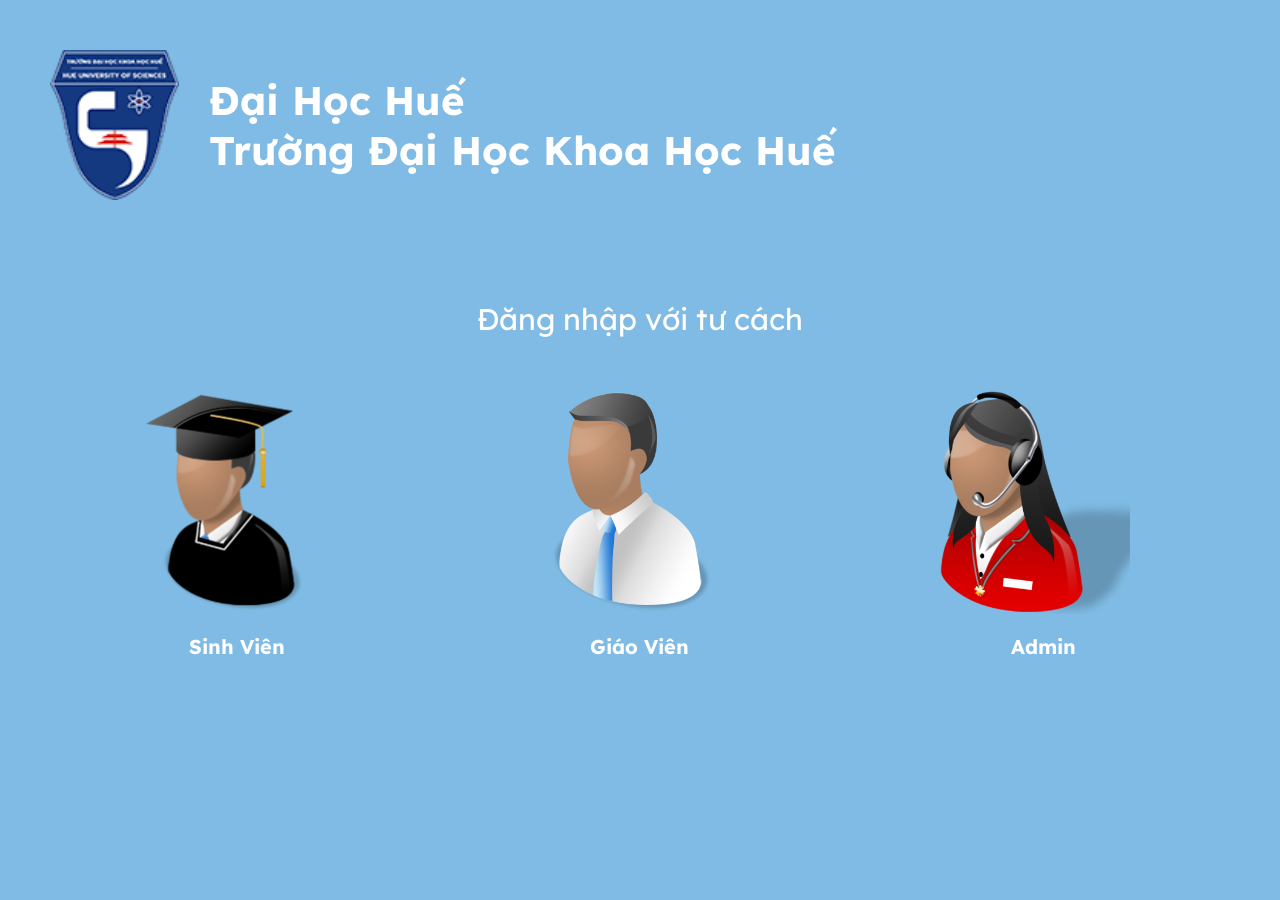
==== index.html @ 8132c009 "Tao Project Quan Ly Class - Tao Trang Chu" ====
<html lang="en">
  <head>
    <meta charset="UTF-8">
    <meta name="viewport" content="width=device-width, initial-scale=1.0">
    <title>Document</title>
    <link rel="stylesheet" href="assets/css/style.css">
    <link rel="stylesheet" href="path/to/font-awesome/css/font-awesome.min.css">
  </head>
  <body>
    <div class="container">
      <div class="inner-top">
        <div class="inner-logo">
          <a href="#"><img src="./assets/image/logo.png" alt="logo"></a>
        </div>
        <h1 class="inner-title">Đại Học Huế <br> Trường Đại Học Khoa Học
          Huế</h1>
      </div>
      <div class="inner-middle">
        <h2 class="inner-title">Đăng nhập với tư cách</h2>
        <div class="inner-list">
          <div class="inner-login-options">
            <a href="#">
              <div class="inner-image">
                <img src="./assets/image/icon-student.svg" alt>
              </div>
              <h3 class="inner-title">Sinh Viên</h3>
            </a>
          </div>
          <div class="inner-login-options">
            <a href="#">
              <div class="inner-image">
                <img src="./assets/image/icon-teacher.svg" alt>
              </div>
              <h3 class="inner-title">Giáo Viên</h3>
            </a>
          </div>
          <div class="inner-login-options">
            <a href="#">
              <div class="inner-image">
                <img src="./assets/image/icon-admin.svg" alt>
              </div>
              <h3 class="inner-title">Admin</h3>
            </a>
          </div>
        </div>
      </div>
    </div>
  </body>
</html>
---- assets/css/style.css ----
@import url('https://fonts.googleapis.com/css2?family=Lexend+Deca:wght@100..900&display=swap');

* {
  box-sizing: border-box;
  font-family: "Lexend Deca", sans-serif;
}

body {
  margin: 0;
  position: relative;
}

a {
  text-decoration: none;
}

img {
  display: block;
}

:root {
  --color-background: #7FBBE4;
  --color-text: black;
}

.container {
  min-width: 100%;
  min-height: 100%;
  background-color: #7FBBE4;
  padding: 50px 50px;
}

.inner-top {
  display: flex;
  align-items: center;
  gap: 30px;
  margin-bottom: 100px;
}

.inner-top .inner-logo img{
  width: auto;
  height: 150px;
}

.inner-top .inner-title {
  color: #fff;
  font-size: 40px;
  font-weight: 900px;
  margin: 0;
  flex: 1;
}

.inner-middle .inner-title {
  margin: 0;
  margin-bottom: 50px;
  text-align: center;
  color: #fff;
  font-size: 30px;
  font-weight: 400;
}

.inner-middle .inner-list {
  display: grid;
  grid-template-columns: repeat(3, 1fr);
  gap: 30px;
}

.inner-middle .inner-login-options a {
  display: flex;
  gap: 20px;
  flex-wrap: wrap;
  flex-direction: column;
  align-items: center;
  justify-content: center;
}

.inner-middle .inner-login-options a .inner-image {
  aspect-ratio: 200/200;
}

.inner-middle .inner-login-options a .inner-image img {
  width: 200px;
  height: auto;
  object-fit: cover;
}

.inner-middle .inner-login-options a .inner-title {
  margin: 0;
  font-size: 20px;
  font-weight: 700;
}

.inner-middle .inner-login-options a:hover .inner-title{
  color: black;
}
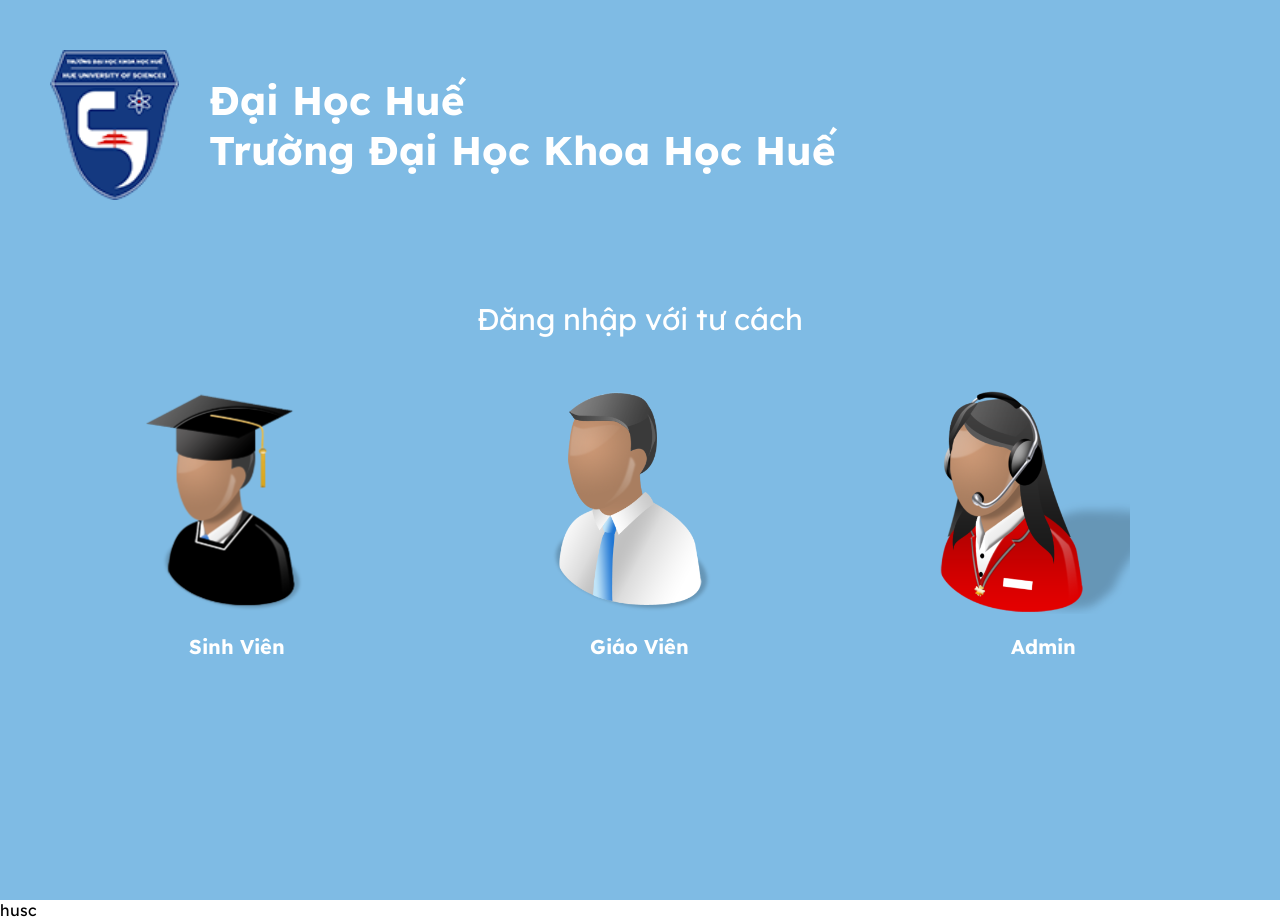
==== commit dea2ac5d: "Cap nhat trang chu" ====
--- a/index.html
+++ b/index.html
@@ -45,5 +45,8 @@
         </div>
       </div>
     </div>
+    <footer>
+      husc
+    </footer>
   </body>
 </html>
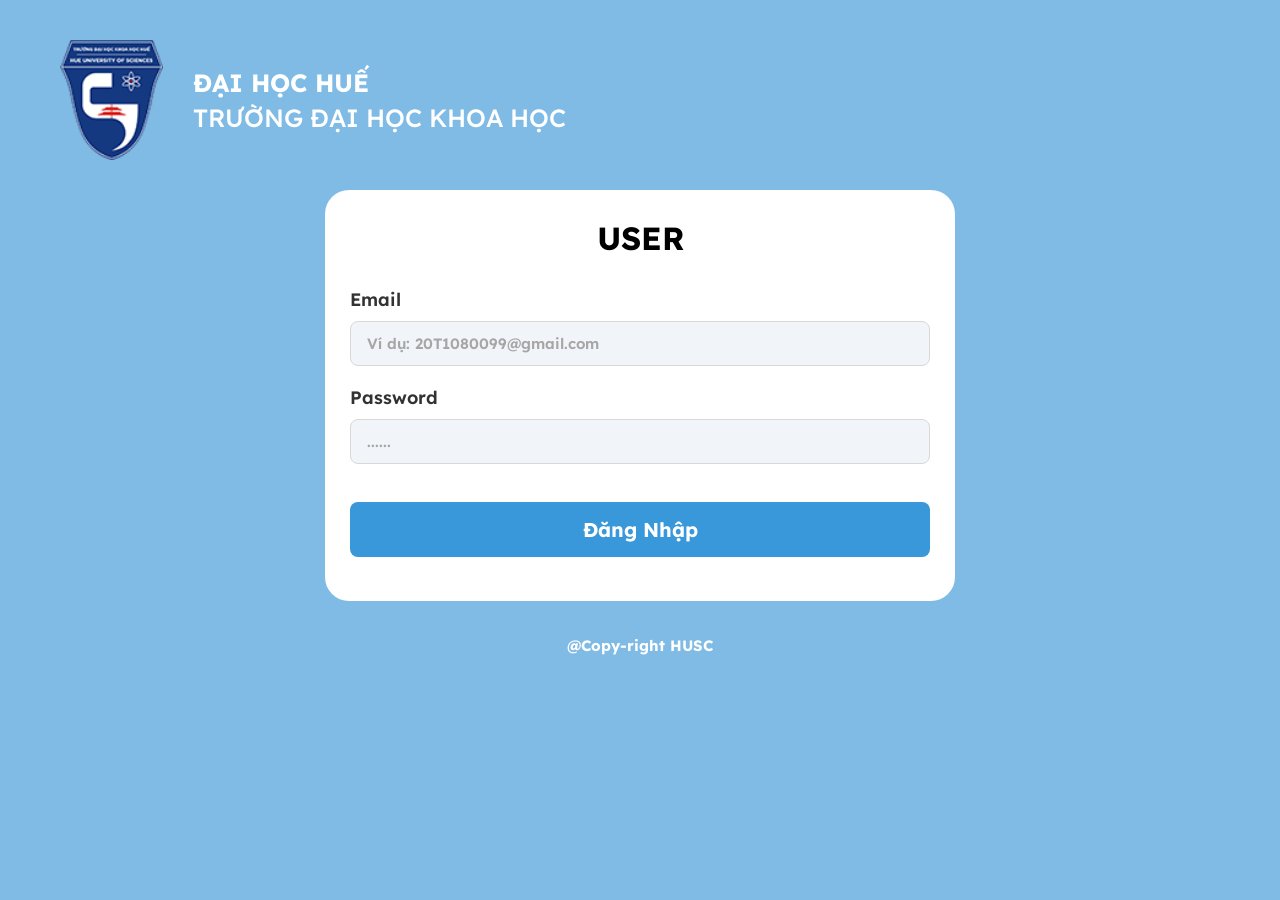
==== commit 9a412eba: "Tao 3 trang class" ====
--- a/index.html
+++ b/index.html
@@ -1,52 +1,44 @@
 <html lang="en">
-  <head>
-    <meta charset="UTF-8">
-    <meta name="viewport" content="width=device-width, initial-scale=1.0">
-    <title>Document</title>
-    <link rel="stylesheet" href="assets/css/style.css">
-    <link rel="stylesheet" href="path/to/font-awesome/css/font-awesome.min.css">
-  </head>
-  <body>
-    <div class="container">
-      <div class="inner-top">
-        <div class="inner-logo">
-          <a href="#"><img src="./assets/image/logo.png" alt="logo"></a>
+<head>
+  <meta charset="UTF-8">
+  <meta name="viewport" content="width=device-width, initial-scale=1.0">
+  <title>Trang Chủ</title>
+  <link rel="stylesheet" href="./assets/css/style.css">
+</head>
+<body>
+  <div class="page-account">
+    <div class="inner-top">
+      <div class="inner-logo">
+        <a href="#">
+          <img src="./assets/image/logo.png" alt="logo">
+        </a>
+      </div>
+      <h1 class="inner-title">
+        ĐẠI HỌC HUẾ<br>
+        <span>TRƯỜNG ĐẠI HỌC KHOA HỌC</span> 
+      </h1>
+    </div>
+    <div class="inner-middle">
+      <h2 class="inner-title">
+        USER
+      </h2>
+      <form action="" class="inner-form">
+        <div class="inner-group">
+          <label for="email" class="inner-label">Email</label>
+          <input class="inner-input" type="email" name="" id="email" placeholder="Ví dụ: 20T1080099@gmail.com">
         </div>
-        <h1 class="inner-title">Đại Học Huế <br> Trường Đại Học Khoa Học
-          Huế</h1>
-      </div>
-      <div class="inner-middle">
-        <h2 class="inner-title">Đăng nhập với tư cách</h2>
-        <div class="inner-list">
-          <div class="inner-login-options">
-            <a href="#">
-              <div class="inner-image">
-                <img src="./assets/image/icon-student.svg" alt>
-              </div>
-              <h3 class="inner-title">Sinh Viên</h3>
-            </a>
-          </div>
-          <div class="inner-login-options">
-            <a href="#">
-              <div class="inner-image">
-                <img src="./assets/image/icon-teacher.svg" alt>
-              </div>
-              <h3 class="inner-title">Giáo Viên</h3>
-            </a>
-          </div>
-          <div class="inner-login-options">
-            <a href="#">
-              <div class="inner-image">
-                <img src="./assets/image/icon-admin.svg" alt>
-              </div>
-              <h3 class="inner-title">Admin</h3>
-            </a>
-          </div>
+        <div class="inner-group">
+          <label for="password" class="inner-label">Password</label>
+          <input class="inner-input" type="password" name="" id="password" placeholder="......">
         </div>
+        <button class="inner-button">Đăng Nhập</button>
+      </form>
+    </div>
+    <div class="inner-bottom">
+      <div class="inner-copyright">
+        @Copy-right HUSC
       </div>
     </div>
-    <footer>
-      husc
-    </footer>
-  </body>
+  </div>
+</body>
 </html>
--- a/assets/css/style.css
+++ b/assets/css/style.css
@@ -18,86 +18,424 @@
   display: block;
 }
 
+
+li {
+  list-style: none;  
+}
+
 :root {
   --color-background: #7FBBE4;
   --color-text: black;
 }
 
-.container {
-  min-width: 100%;
-  min-height: 100%;
+.page-account {
+  background-color: var(--color-background);
+  min-height: 100vh;
+  padding: 40px 0;  
+}
+
+.page-account .inner-top {
+  margin: 0 0 30px 60px;
+  display: flex;
+  align-items: center;
+  gap: 30px;
+}
+
+.page-account .inner-top .inner-logo a img {
+  width: auto;
+  height: 120px;
+}
+
+.page-account .inner-top .inner-title {
+  line-height: 1.4;
+  margin: 0;
+  font-size: 25px;
+  font-weight: 700;
+  color: #fff;
+}
+
+.page-account .inner-top .inner-title span {
+  font-weight: 500;
+}
+
+
+.page-account .inner-middle {
+  width: 630px;
+  margin-left: auto;
+  margin-right: auto;
+  margin-bottom: 35px; 
+  background-color: #fff;
+  border-radius: 24px;
+  padding: 28px 25px;
+}
+
+.page-account .inner-middle .inner-title {
+  margin-top: 0;
+  margin-bottom: 30px;
+  text-align: center;
+  font-size: 32px;
+  font-weight: 700;
+  color: var(--color-text);
+}
+
+.page-account .inner-form .inner-group {
+  margin-bottom: 20px;
+}
+
+.page-account .inner-form .inner-label {
+  display: block;
+  margin-bottom: 10px;
+  font-size: 18px;
+  font-weight: 600;
+  opacity: 0.8;
+}
+
+.page-account .inner-group .inner-input {
+  background-color: #F1F4F9;
+  border-radius: 8px;
+  width: 100%;
+  height: 45px;
+  border: 1px solid #D8D8D8;
+  padding: 0 16px; 
+  outline: none;
+}
+
+.page-account .inner-group .inner-input::placeholder {
+  font-size: 15px;
+  font-weight: 600;
+  color: #A6A6A6;
+}
+
+.page-account .inner-form .inner-button {
+  width: 100%;
+  padding: 15px;
+  border-radius: 8px;
+  background-color: #3898d9;
+  border: none;
+  margin-top: 18px;
+  font-size: 20px;
+  font-weight: 700;
+  color: #fff;
+}
+
+.page-account .inner-form .inner-button:hover {
+  background-color: #5d96bb;
+}
+
+.page-account .inner-bottom {
+  text-align: center;
+}
+
+.page-account .inner-bottom .inner-copyright {
+  font-size: 15px;  
+  font-weight: 700;
+  color: #fff;
+}
+
+.side {
   background-color: #7FBBE4;
-  padding: 50px 50px;
-}
-
-.inner-top {
-  display: flex;
-  align-items: center;
-  gap: 30px;
-  margin-bottom: 100px;
-}
-
-.inner-top .inner-logo img{
-  width: auto;
-  height: 150px;
-}
-
-.inner-top .inner-title {
-  color: #fff;
+  width: 240px;
+  min-height: 100vh;
+  padding: 35px 0;
+  position: fixed;
+  top: 0;
+  left: 0;
+  z-index: 9999;
+}
+
+.side .inner-user {
+  display: flex;
+  flex-direction: column;
+  align-items: center; 
+  gap: 12px; 
+  margin-bottom: 60px;
+}
+
+.side .inner-image {
+  width: 140px;
+  height: 140px;
+  border-radius: 50%;
+  background-color: #fff;
+  display: flex;
+  align-items: center;
+  justify-content: center;
+  overflow: hidden;
+}
+
+.side .inner-image a img {
+  width: 100%;
+  height: 100%;
+  object-fit: cover;
+  border-radius: 50%;
+}
+
+.side .inner-user .inner-name {
+  margin: 0;
+  text-align: center;
+  font-size: 20px;
+  font-weight: 700;
+  color: #fff;
+}
+
+.side .inner-menu {
+  background-color: #fff;
+}
+
+.side .inner-menu ul {
+  padding-left: 0;
+  margin: 0;
+  display: flex;
+  flex-direction: column;
+  align-items: center;
+}
+
+.side .inner-menu ul li {
+  width: 100%;
+  text-align: center;
+  border: 1px solid #accde3;
+  padding: 15px 0;
+}
+
+.side .inner-menu ul li a {
+  font-size: 16px;
+  font-weight: 700;
+  color: #3898d9;
+}
+
+.side .inner-menu ul li:hover {
+  background-color: #3898d9;
+  color: #fff;
+}
+
+.side .inner-menu ul li:hover a {
+  color: #fff;
+}
+
+
+.main {
+  position: absolute;
+  left: 240px;
+  top: 0;
+  width: calc(100% - 240px);
+  min-height: 100vh;
+  background-color: #f9faff;
+}
+
+.main .main-top {
+  height: 130px;
+  padding: 10px 40px 20px 40px;
+  position: sticky;
+  top: 0;
+  left: 0;
+  z-index: 9999;
+  /* border-bottom: 1px solid var(--color-background); */
+  /* background-color: ; */
+}
+
+.main .main-top .inner-list-icon ul {
+  margin: 0;
+  padding: 0;
+  display: flex;
+  gap: 25px;
+  align-items: center;
+  position: absolute;
+  top: 20;
+  right: 70;
+}
+
+.main .main-top .inner-list-icon ul li a {
+  font-size: 30px;
+  font-weight: 900;
+  color: var(--color-text);
+}
+
+.main .main-top .inner-list-icon ul li a:hover{
+  color: #3898d9;
+}
+
+.main .main-top .inner-title {
+  color: #3898d9;
+  text-align: center;
   font-size: 40px;
-  font-weight: 900px;
-  margin: 0;
-  flex: 1;
-}
-
-.inner-middle .inner-title {
-  margin: 0;
-  margin-bottom: 50px;
-  text-align: center;
-  color: #fff;
-  font-size: 30px;
-  font-weight: 400;
-}
-
-.inner-middle .inner-list {
+}
+
+
+.main .main-middle {
+  overflow-y: auto;
+  max-height: calc(100vh - 130px);
+  padding: 70px 80px 50px 80px;
+}
+
+.main .main-middle .inner-list {
   display: grid;
   grid-template-columns: repeat(3, 1fr);
-  gap: 30px;
-}
-
-.inner-middle .inner-login-options a {
-  display: flex;
-  gap: 20px;
+  gap: 50px 20px;
+}
+
+.box-class {
+  width: 300px;
+  height: 250px;
+  border-radius: 24px;
+  overflow: hidden;
+}
+
+.box-class a .inner-image {
+  height: 65%;
+  aspect-ratio: 332/180;
+}
+
+.box-class a .inner-image img {
+  width: 100%;
+  height: 100%;
+  object-fit: cover;
+}
+
+.box-class .inner-info {
+  background-color: var(--color-background);
+  height: calc(100% - 65%);
+  padding: 10px;
+  display: flex;
   flex-wrap: wrap;
+  align-items: center;
+}
+
+.box-class .inner-info span {
+  overflow: hidden;
+    display: -webkit-box;
+    -webkit-line-clamp: 1;
+    -webkit-box-orient: vertical;
+  font-size: 16px;
+  font-weight: 500;
+  color: #fff;
+}
+
+.box-info .inner-title {
+  padding-bottom: 10px;
+  border-bottom: 2px solid var(--color-background);
+  margin-top: 0;
+  font-size: 30px;
+  font-weight: 700;
+  color: var(--color-text);
+}
+
+.box-info .inner-part {
+  display: flex;
+  align-items: center;
+}
+
+.box-info .inner-part .inner-table {
+  width: 560px;
+  border: 3px solid #3898d9;
+  padding: 20px;
+  display: flex;
   flex-direction: column;
-  align-items: center;
-  justify-content: center;
-}
-
-.inner-middle .inner-login-options a .inner-image {
-  aspect-ratio: 200/200;
-}
-
-.inner-middle .inner-login-options a .inner-image img {
-  width: 200px;
-  height: auto;
-  object-fit: cover;
-}
-
-.inner-middle .inner-login-options a .inner-title {
-  margin: 0;
-  font-size: 20px;
-  font-weight: 700;
-}
-
-.inner-middle .inner-login-options a:hover .inner-title{
-  color: black;
-}
-
-
-
-
-
-
-
-
+  gap: 25px;
+}
+
+.box-info .inner-group .inner-label {
+  margin-bottom: 15px;
+  font-size: 22px;
+  font-weight: 800;
+  color: var(--color-text);
+}
+
+.box-info .inner-group .inner-display {
+  font-size: 19px;
+  font-weight: 300;
+}
+
+.inner-form-change {
+  margin-top: 70px;
+  display: flex;
+}
+
+.inner-form-change .inner-change-password {
+  width: 560px;
+}
+
+.inner-form-change .inner-change-password .inner-title {
+  margin-top: 0;
+  font-size: 25px;
+  font-weight: 600;
+  color: var(--color-text);
+}
+
+.inner-form-change .inner-group {
+  margin-bottom: 15px;
+}
+
+
+.inner-form-change .inner-group .inner-label{
+  display: block;
+  margin-bottom: 10px;
+}
+
+.inner-form-change .inner-group .inner-input {
+  width: 450px;
+  height: 30px;
+  background-color: transparent;
+  border: 0;
+  border-bottom: 1px solid var(--color-background);
+  outline: none;
+}
+
+.inner-change-image .inner-image .inner-title {
+  margin-top: 0;
+  font-size: 25px;
+  font-weight: 600;
+  color: var(--color-text);
+}
+
+input[type="file"] {
+  display: none;
+}
+
+.custom-file-upload {
+  display: inline-block;
+  padding: 10px 15px;
+  background-color: var(--color-background);
+  color: white;
+  border-radius: 20px;
+  cursor: pointer;
+  font-size: 14px;
+  font-weight: bold;
+  border: none;
+}
+
+.custom-file-upload:hover {
+  background-color: var(--color-background);
+}
+
+.inner-form-change .inner-button {
+  border-radius: 20px;
+  border: none;
+  background-color: var(--color-background);
+  width: 100px;
+  padding: 15px;
+  cursor: pointer;
+  color: #fff;
+  font-size: 18px;
+  font-weight: 700;
+  position: relative;
+  top: 120;
+  left: 450;
+}
+
+.inner-form-change .inner-button:hover {
+  background-color: #0056b3;
+}
+
+
+
+
+
+
+
+
+
+
+
+
+
+
+
